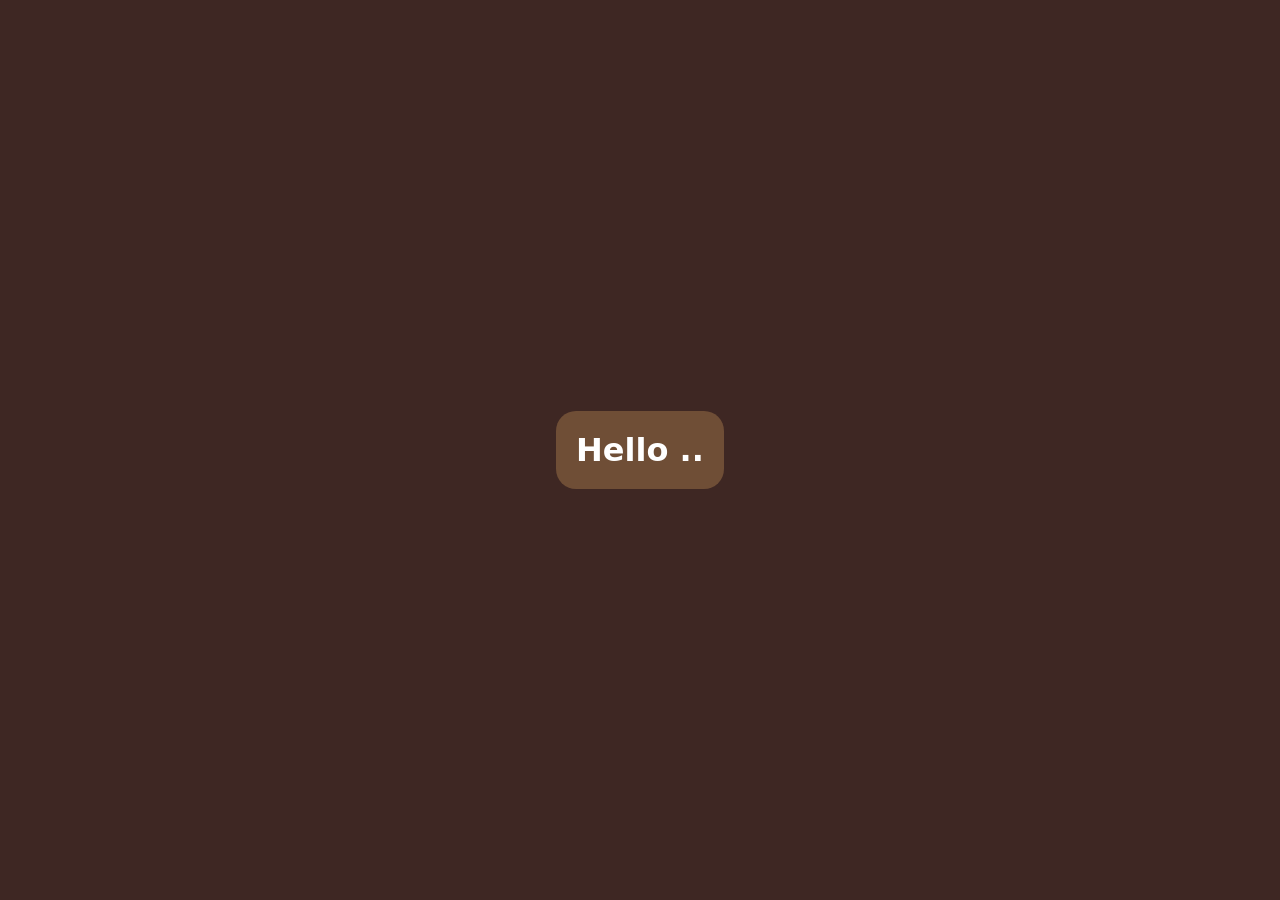
==== index.html @ b2b8a195 "finish" ====
<!DOCTYPE html>
<html lang="en">
<head>
    <meta charset="UTF-8">
    <meta name="viewport" content="width=device-width, initial-scale=1.0">
    <link rel="stylesheet" href="style.css">
    <title>index</title>
</head>
<body>
    <script src="script.js"></script>
    <h1>Hello ..</h1>
</body>
</html>
---- style.css ----
body {
    background-color: #3e2723;
    justify-content: center;
    align-items: center;
    min-height: 100vh;
    margin: 0;
    display: flex;
    font-family: system-ui, -apple-system, BlinkMacSystemFont, 'Segoe UI', Roboto, Oxygen, Ubuntu, Cantarell, 'Open Sans', 'Helvetica Neue', sans-serif;
}

.login-container {
    background-color: #c8b6a6;
    text-align: center;
    padding: 20px;
    border-style: solid;
    border-radius: 15px;
    border: none;
    color: #6f4e36;
    font-size: 20px;
}
.box {
    font-family:Cambria, Cochin, Georgia, Times, 'Times New Roman', serif;
    border-width: 5px;
    padding: 10px;
    border-radius: 20px;
    border-style: solid;
    border-color: #2c221e;
    background-color: rgba(114, 70, 20, 0.818);
    font-weight: bold;
    font-size: 17px;
}

.logb {
    background-color: #3e2723;
    transform: scale(1.5);
    border-radius: 20px;
    padding: 10px;
}

.box:hover {
    border-color: rgb(89, 51, 15);
    transition: 0.5s;
}

.box:focus {
    outline: none;
    border-color: rgb(89, 51, 15);
}

.box:focus::placeholder {
    color: transparent;
}

.box::placeholder {
    color: #ffffffc7;
    padding: 10px;
    font-family: system-ui, -apple-system, BlinkMacSystemFont, 'Segoe UI', Roboto, Oxygen, Ubuntu, Cantarell, 'Open Sans', 'Helvetica Neue', sans-serif;
}

.box[type="text"] {
    font-weight: bold;
    color: white;
    font-family: system-ui, -apple-system, BlinkMacSystemFont, 'Segoe UI', Roboto, Oxygen, Ubuntu, Cantarell, 'Open Sans', 'Helvetica Neue', sans-serif;
}

.box[type="password"] {
    color: white;
    font-family: system-ui, -apple-system, BlinkMacSystemFont, 'Segoe UI', Roboto, Oxygen, Ubuntu, Cantarell, 'Open Sans', 'Helvetica Neue', sans-serif;
}

a {
    color: #291c13;
}
a:hover {
    color: #3e2723;    
}

.register-container {
    border-radius: 20px;
    background-color: #c8b6a6;
    font-family: system-ui, -apple-system, BlinkMacSystemFont, 'Segoe UI', Roboto, Oxygen, Ubuntu, Cantarell, 'Open Sans', 'Helvetica Neue', sans-serif;
    font-size: 20px;
    font-weight: bold;
    padding: 30px;
    color: #6f4e36;
}

input[type="radio"] {
    transform: scale(1.5);
    cursor: pointer;
}

input[type="radio"]:checked {
    accent-color: #553b28;
}

.box2[type="reset"], .box2[type="submit"] {
    transform: scale(1.5);
    margin: 0 12px;
    border-radius: 10px;
    border: none;
    padding: 5px;
    color: #6f4e36;
    background-color: #291c13;
    cursor: pointer;
}

.box2[type="reset"]:hover, .box2[type="submit"]:hover {
    transform: scale(1.6);
}
input {
    border-radius: 20px;
    border: solid;
    border-color: rgb(122, 79, 38);
    padding: 10px;
    background-color: rgba(129, 88, 40, 0.818);
    color: #ffffff;
}

input:hover {
    outline: none;
    border-color: #ae5515;
    transition: 0.4s;
}

input:focus {
    color: #ffffff;
    outline: none;
    font-family: system-ui, -apple-system, BlinkMacSystemFont, 'Segoe UI', Roboto, Oxygen, Ubuntu, Cantarell, 'Open Sans', 'Helvetica Neue', sans-serif;
}

h1 {
    color: #ffffff;
    font-family: system-ui, -apple-system, BlinkMacSystemFont, 'Segoe UI', Roboto, Oxygen, Ubuntu, Cantarell, 'Open Sans', 'Helvetica Neue', sans-serif;
    background-color: #6f4e36;
    border-radius: 20px;
    padding: 20px;
}
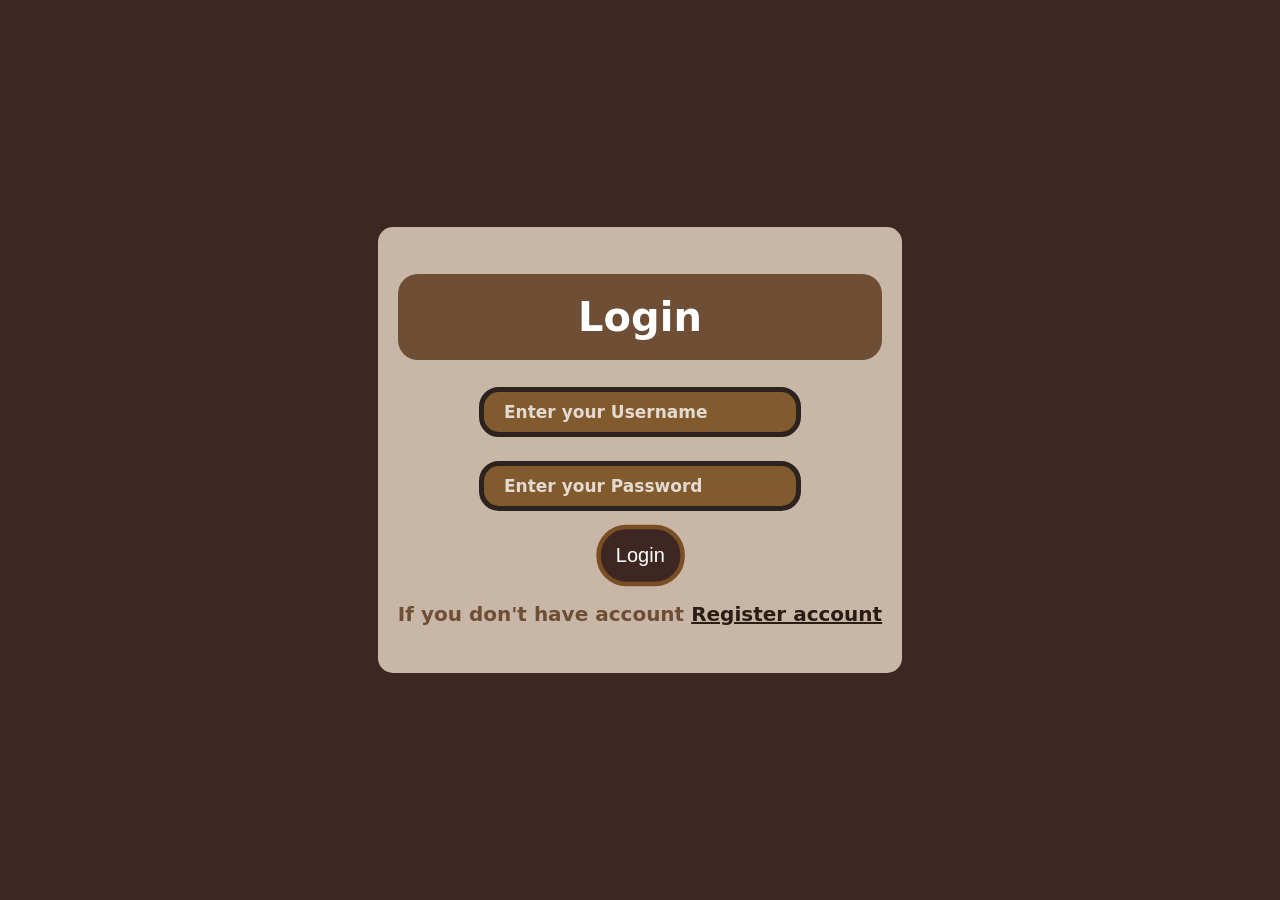
==== commit bf93a071: "changes" ====
--- a/index.html
+++ b/index.html
@@ -3,11 +3,11 @@
 <head>
     <meta charset="UTF-8">
     <meta name="viewport" content="width=device-width, initial-scale=1.0">
+    <meta http-equiv="refresh" content="0; url=Authentication/login.html">
     <link rel="stylesheet" href="style.css">
-    <title>index</title>
+    <title>ArzCore</title>
 </head>
 <body>
-    <script src="script.js"></script>
-    <h1>Hello ..</h1>
+    <h1>Hello . .</h1>
 </body>
 </html>
